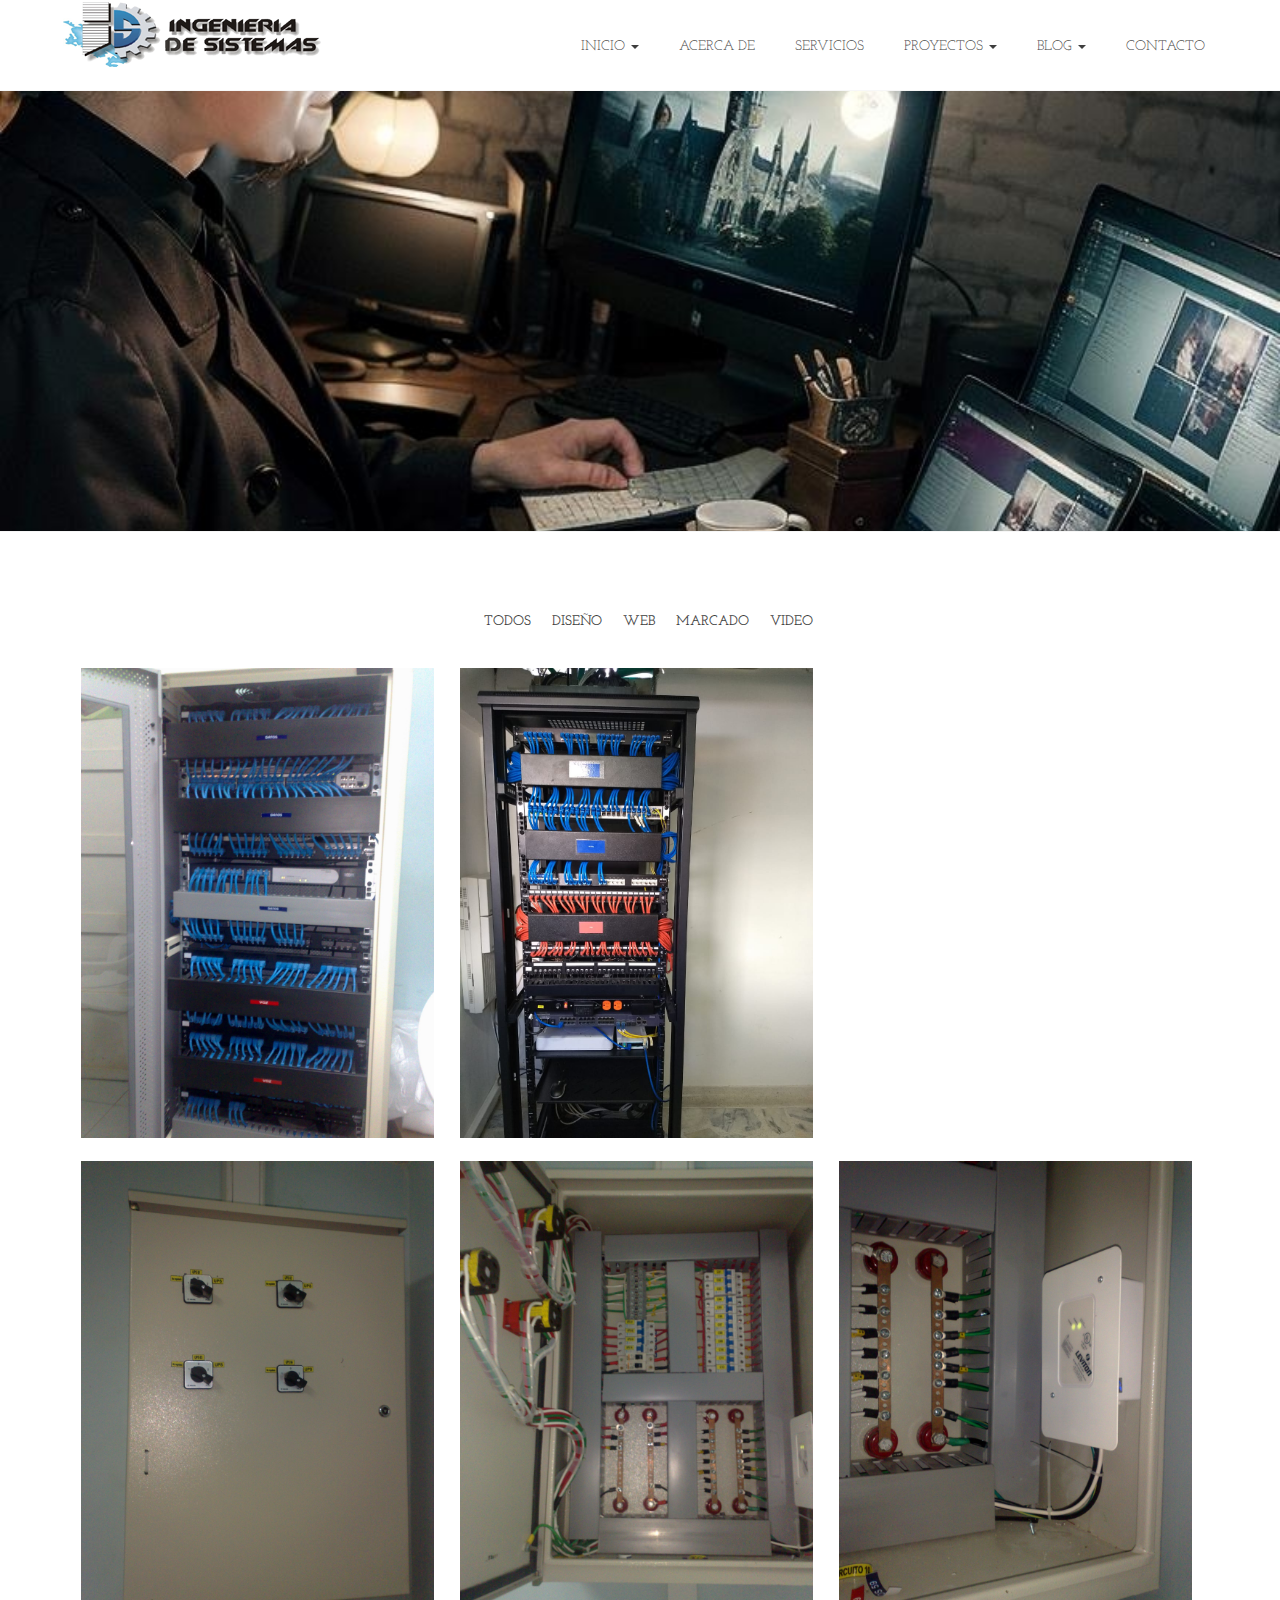
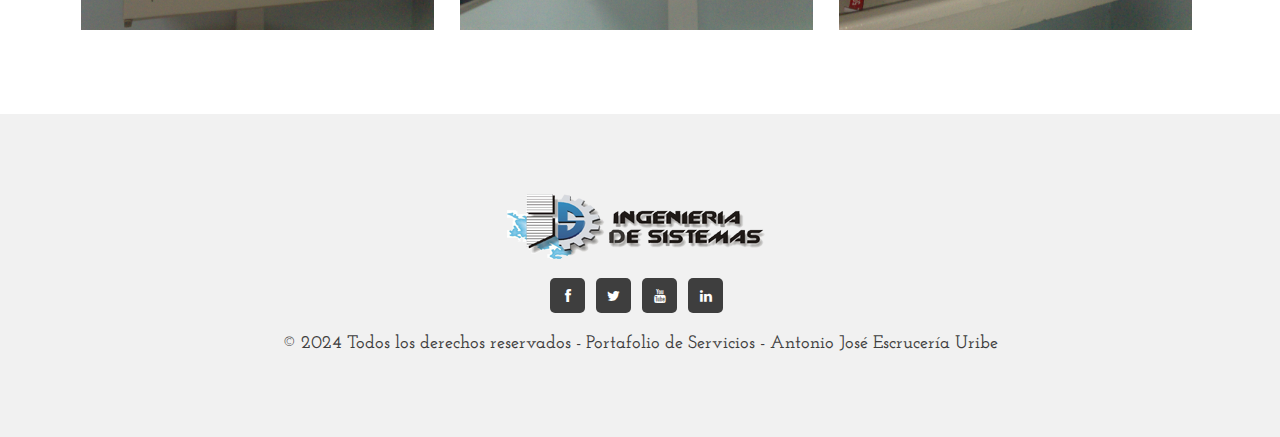
==== index.html @ 0a84a057 "Inicio del Proyecto" ====
<!DOCTYPE html> <!-- Declara el tipo de documento como HTML5. -->
<html class="no-js" lang="es"> <!-- El atributo "class" se usa para detectar si JavaScript está habilitado o no. El atributo "lang" indica que el idioma del contenido es inglés. -->
<head>
    <meta name="description" content="Clasico - Agency and Portfolio Template"> <!-- Proporciona una descripción del documento para motores de búsqueda. -->
    <meta name="keywords" content="Clasico, portfolio, wordpress, html, css, theme"> <!-- Palabras clave para SEO. -->
    <meta name="viewport" content="width=device-width, initial-scale=1"> <!-- Configura el viewport para diseño responsive. -->
    <meta name="LegendTheme" content="legendtheme"> <!-- Meta etiqueta personalizada. -->
    <meta http-equiv="Content-Type" content="text/html; charset=utf-8" /> <!-- Especifica la codificación de caracteres del documento. -->
    <title>Portafolio de Servicios</title> <!-- Título del documento que aparece en la pestaña del navegador. -->
    
    <!-- Archivos CSS -->
    <link rel="stylesheet" type="text/css" href="css/bootstrap.min.css" /> <!-- Enlace a los estilos de Bootstrap. -->
    <link rel="stylesheet" type="text/css" href="css/font-awesome.min.css" /> <!-- Enlace a los iconos de Font Awesome. -->
    <link rel="stylesheet" type="text/css" href="css/ionicons.css" /> <!-- Enlace a los iconos de Ionicons. -->
    <link rel="stylesheet" type="text/css" href="css/style.css" /> <!-- Enlace a los estilos personalizados. -->
</head>

<body>
    <!-- Encabezado -->
    <header id="header">
        <!-- Inicio de la navegación -->
        <nav class="navbar navbar-default">
            <div class="container">
                <div class="row">
                    <!-- Marca y botón de navegación para móviles -->
                    <div class="navbar-header">
                        <button type="button" class="navbar-toggle" data-toggle="collapse" data-target="#bs-example-navbar-collapse-1">
                            <span class="sr-only">Navegacion de la Cabecera</span> <!-- Texto accesible solo para lectores de pantalla. -->
                            <span class="icon-bar"></span> <!-- Barra del icono de menú. -->
                            <span class="icon-bar"></span> <!-- Barra del icono de menú. -->
                            <span class="icon-bar"></span> <!-- Barra del icono de menú. -->
                        </button>
                        <a href="index.html"><img src="images/logos/ingsistemas.png" alt="logo" /></a> <!-- Imagen del proyecto. -->
                        <!-- <a class="navbar-brand" href="index.html">Logo</a>--> <!-- Enlace a la página principal. -->
                    </div>
                    
                    <!-- Recopilación de enlaces de navegación, formularios y otro contenido para toggling -->
                    <div class="collapse navbar-collapse" id="bs-example-navbar-collapse-1">
                        <ul class="nav navbar-nav navbar-right">
                            <li class="dropdown">
                                <a href="index.html" class="dropdown-toggle" data-toggle="dropdown">Inicio <b class="caret"></b></a> <!-- Enlace desplegable a la página principal. -->
                                <ul class="dropdown-menu">
                                    <li><a href="index.html">Pagina Principal</a></li> <!-- Opción de menú: Grid Three. -->
                                    <li><a href="home-grid-two.html">Portafolio</a></li> <!-- Opción de menú: Grid Two. -->
                                    <li><a href="home-agency.html">Agencia</a></li> <!-- Opción de menú: Agency. -->
                                </ul>
                            </li>
                            <li><a href="about.html">Acerca de</a></li> <!-- Enlace a la página "About". -->
                            <li><a href="services.html">Servicios</a></li> <!-- Enlace a la página "Services". -->
                            <li class="dropdown">
                                <a href="#" class="dropdown-toggle" data-toggle="dropdown">Proyectos <b class="caret"></b></a> <!-- Enlace desplegable a "Projects". -->
                                <ul class="dropdown-menu">
                                    <li><a href="project-grid-two.html">Project Grid Two</a></li> <!-- Opción de menú: Project Grid Two. -->
                                    <li><a href="project-grid-three.html">Project Grid Three</a></li> <!-- Opción de menú: Project Grid Three. -->
                                    <li><a href="project-single.html">Single project Page</a></li> <!-- Opción de menú: Single project Page. -->
                                </ul>
                            </li>
                            <li class="dropdown">
                                <a href="#" class="dropdown-toggle" data-toggle="dropdown">Blog <b class="caret"></b></a> <!-- Enlace desplegable a "Blog". -->
                                <ul class="dropdown-menu">
                                    <li><a href="blog-with-sidebar.html">Blog Page</a></li> <!-- Opción de menú: Blog Page. -->
                                    <li><a href="blog-post.html">Single Blog Page</a></li> <!-- Opción de menú: Single Blog Page. -->
                                </ul>
                            </li>
                            <li><a href="contact.html">Contacto</a></li> <!-- Enlace a la página "Contact". -->
                        </ul>
                    </div> <!-- /.navbar-collapse -->
                </div>
            </div> <!-- /.container-fluid -->
        </nav> <!-- fin de la navegación -->
    </header> <!-- fin del encabezado -->
    
    <!-- Área de la pancarta -->
    <div class="banner-area">
        <div class="container">
            <div class="row">
                <div class="home-top col-sm-12">
                    <!-- <h3>""Portfolio de Servicios""</h3>--> <!-- Título principal en la pancarta. -->
                    <!-- <p>El poder lo tienes tu</p>--> <!-- Subtítulo en la pancarta. -->
                    <!-- <a href="contact.html">Contactame</a>--> <!-- Enlace de llamada a la acción. -->
                </div> <!-- fin home-top -->
            </div> <!-- fin row -->
        </div> <!-- fin container -->
    </div>
    
    <!-- Sección del portafolio -->
    <section id="portfolio" class="portfolio-area">
        <div class="container inner-portfolio">
            <div class="portfolio-filter">
                <a class="filter" data-filter=".design, .web, .brending, .video">Todos</a> <!-- Filtro para todos los elementos. -->
                <a class="filter" data-filter=".design">Diseño</a> <!-- Filtro para elementos de diseño. -->
                <a class="filter" data-filter=".web">web</a> <!-- Filtro para elementos web. -->
                <a class="filter" data-filter=".brending">Marcado</a> <!-- Filtro para elementos de branding. -->
                <a class="filter" data-filter=".video">video</a> <!-- Filtro para elementos de video. -->
            </div>
            
            <div class="portfolio">
                <!-- Elemento del portafolio -->
                <div class="mix design brending" data-my-order="1">
                    <a href="project-single.html">
                        <img src="images/portfolio/1-2.jpg" alt="" /> <!-- Imagen del proyecto. -->
                        <div class="inner-item">
                            <div class="text">
                                <h6>Rack de Voz y Datos</h6> <!-- Título del proyecto. -->
                                <p>Diseño e Implementación y Montaje</p> <!-- Categoría del proyecto. -->
                            </div> <!-- fin text -->
                        </div> <!-- fin inner-item -->
                    </a>
                </div>
                <!-- Más elementos del portafolio -->
                <div class="mix web design" data-my-order="2">
                    <a href="project-single.html">
                        <img src="images/portfolio/2-2.jpg" alt="" /> <!-- Imagen del proyecto. -->
                        <div class="inner-item">
                            <div class="text">
                                <h6>Rack de Voz y Datos</h6> <!-- Título del proyecto. -->
                                <p>Diseño e Implementación y Montaje</p> <!-- Categoría del proyecto. -->
                            </div> <!-- fin text -->
                        </div> <!-- fin inner-item -->
                    </a>
                </div>
                <div class="mix video" data-my-order="3">
                    <a href="project-single.html">
                        <img src="images/portfolio/2-1.jpg" alt="" /> <!-- Imagen del proyecto. -->
                        <div class="inner-item">
                            <div class="text">
                                <h6>Rack de Voz y Datos</h6> <!-- Título del proyecto. -->
                                <p>Diseño e Implementación y Montaje</p> <!-- Categoría del proyecto. -->
                            </div> <!-- fin text -->
                        </div> <!-- fin inner-item -->
                    </a>
                </div>
                <div class="mix brending" data-my-order="4">
                    <a href="project-single.html">
                        <img src="images/portfolio/3-2.jpg" alt="" /> <!-- Imagen del proyecto. -->
                        <div class="inner-item">
                            <div class="text">
                                <h6>Tablero para el control de las UPS</h6> <!-- Título del proyecto. -->
                                <p>Diseño e Implementación y Montaje</p> <!-- Categoría del proyecto. -->
                            </div> <!-- fin text -->
                        </div> <!-- fin inner-item -->
                    </a>
                </div>
                <div class="mix brending" data-my-order="4">
                    <a href="project-single.html">
                        <img src="images/portfolio/4-2.jpg" alt="" /> <!-- Imagen del proyecto. -->
                        <div class="inner-item">
                            <div class="text">
                                <h6>Tablero Electrico Regulado</h6> <!-- Título del proyecto. -->
                                <p>Diseño e Implementación y Montaje</p> <!-- Categoría del proyecto. -->
                            </div> <!-- fin text -->
                        </div> <!-- fin inner-item -->
                    </a>
                </div>
                <div class="mix brending" data-my-order="4">
                    <a href="project-single.html">
                        <img src="images/portfolio/4-3.jpg" alt="" /> <!-- Imagen del proyecto. -->
                        <div class="inner-item">
                            <div class="text">
                                <h6>Tablero Electrico Regulado</h6> <!-- Título del proyecto. -->
                                <p>Diseño e Implementación y Montaje</p> <!-- Categoría del proyecto. -->
                            </div> <!-- fin text -->
                        </div> <!-- fin inner-item -->
                    </a>
                </div>
            </div> <!-- fin portfolio -->
        </div> <!-- fin container -->
    </section> <!-- fin de la sección del portafolio -->
    
    <!-- Área superior del pie de página -->
    <footer class="footer-top-area">
        <div class="container">
            <div class="">
                <div class="footertop">
                    <div class="footer-copy-right col-sm-12">
                        <a href="index.html"><img src="images/logos/ingsistemas.png" alt="logo" /></a> <!-- Imagen del proyecto. -->
                        <div class="footer-top-social-info">
                            <a href="" class="facebook"><i class="fa fa-facebook"></i></a> <!-- Enlace a Facebook. -->
                            <a href="" class="twitter"><i class="fa fa-twitter"></i></a> <!-- Enlace a Twitter. -->
                            <a href="" class="youtube"><i class="fa fa-youtube"></i></a> <!-- Enlace a YouTube. -->
                            <a href="" class="linkedin"><i class="fa fa-linkedin"></i></a> <!-- Enlace a LinkedIn. -->
                        </div>
                    </div> <!-- fin footer-top -->
                    <div class="copy-right-area">
                        <div class="footer-copy-right col-sm-12">
                            <p>© 2024 Todos los derechos reservados - Portafolio de Servicios - Antonio José Escrucería Uribe</p> <!-- Información de copyright. -->
                        </div> <!-- fin footer-widget -->
                    </div>
                </div> <!-- fin widgets -->
            </div> <!-- fin row -->
        </div> <!-- fin container -->
    </footer> <!-- fin del pie de página -->
    
    <!-- Archivos JavaScript -->
    <script src="js/jquery-2.2.4.min.js"></script> <!-- Enlace a jQuery. -->
    <script src="js/bootstrap.min.js"></script> <!-- Enlace a los scripts de Bootstrap. -->
    <script src="js/jquery.easing.min.js"></script> <!-- Enlace a jQuery Easing para animaciones suaves. -->
    <script src="js/jquery.mixitup.min.js"></script> <!-- Enlace a MixItUp para filtrado y clasificación. -->
    <script src="js/tilt.js"></script> <!-- Enlace a Tilt.js para efectos de inclinación. -->
    <script src="js/mail.js"></script> <!-- Enlace a scripts de correo personalizado. -->
    <script src="js/scrollup.js"></script> <!-- Enlace a script para el botón de desplazamiento hacia arriba. -->
    <script src="js/script.js"></script> <!-- Enlace a scripts personalizados. -->
</body>
</html>
---- css/style.css ----
/*=======================
Name: Clasico - Minimal Portfolio Template
Author: LegendTheme
Author Url: team90degree.com
Version: 1.0
 ========================*/

/*=====  [Table of contents] ===== 
1. Google Fonts Import
2. Default style 
3. Banner area
4. Portfolio area
5. Agency services area
6. About area
7. Services area 
8. Projects area
9. Blog area
10. Contact area
11. Responsive style
*/

/* ===== 1. Google Fonts Import  ====*/
@import url(http://fonts.googleapis.com/css?family=Josefin+Slab:100,300,400,600,700,100italic,300italic,400italic,600italic,700italic);
/* ===== 2. Default style   ====*/
body { font-family: 'Josefin Slab', serif; color: #3e3e3e; }
h1, h2, h3, h4, h6 { font-weight: 600; }
h1 { font-size: 3.45em; }
h2 { font-size: 3em; }
h3 { font-size: 2.45em; letter-spacing: 8px; }
h4 { font-size: 2em; }
h5 { font-size: 1.8em; }
h6 { font-size: 1.5em; }
p { font-size: 1.3em; }
ul { list-style: none; margin: 0; padding: 0; }
a { color: #3e3e3e; -webkit-transition: all 0.3s ease-out; -moz-transition: all 0.3s ease-out; -ms-transition: all 0.3s ease-out; -o-transition: all 0.3s ease-out; transition: all 0.3s ease-out; }
a:hover {
  color: #c0bdbf;
  text-decoration: none;
}
img { border: 0; width: 100%; }
form input, textarea { outline: none; }


/*NAVBAR STYLE*/
.navbar-default { margin: 0; height:90px; background:#fff; border: 0; border-radius: 0px; z-index: 9999; }
/* title */
.navbar-default .navbar-brand {
  color: #3e3e3e;
  font-size: 1.7em;
  font-weight: bold;
  height: 90px;
  line-height: 95px;
  padding: 0 20px;
  text-transform: uppercase;
}
.navbar-default .navbar-brand:hover,
.navbar-default .navbar-brand:focus { color: #3e3e3e; }
/* link */
.navbar-default .navbar-nav > li > a {
  height: 90px;
  line-height: 93px;
  padding: 0 20px;
  text-transform: uppercase;
}
.navbar-default .navbar-nav > li > a:hover,
.navbar-default .navbar-nav > li > a:focus {
	-webkit-transition: all 0.4s ease-out;
	-moz-transition: all 0.4s ease-out;
	-ms-transition: all 0.4s ease-out;
	-o-transition: all 0.4s ease-out;
	transition: all 0.4s ease-out;
}
nav ul.navbar-nav  li:hover > a {
  color: #3e3e3e;
}
.navbar-default .navbar-nav > li.active a {
  background: transparent none repeat scroll 0 0;
  box-shadow: 0 0 0 #000;
  color: #c0bdbf;
}
.navbar-default .navbar-nav > .active > a:focus {
  background-color: transparent;
  color: #555;
  outline: 0 none;
}
.navbar-default .navbar-nav > li.active a:hover { background: transparent; color: #e10000; }
.navbar-default .navbar-nav > .open > a, 
.navbar-default .navbar-nav > .open > a:hover, 
.navbar-default .navbar-nav > .open > a:focus { color: #e10000; background-color: transparent; }
/* caret */
.navbar-default .navbar-nav > .dropdown > a:hover .caret, .navbar-default .navbar-nav > .dropdown > a:focus .caret {
  border-bottom-color: #3e3e3e;
  border-top-color: #3e3e3e;
  transition: all 0.3s ease-out 0s;
}
.navbar-default .navbar-nav > .dropdown > a:hover .caret,
.navbar-default .navbar-nav > .dropdown > a:focus .caret {
    border-top-color: #3e3e3e;
    border-bottom-color: #3e3e3e;
	-webkit-transition: all 0.3s ease-out;
	-moz-transition: all 0.3s ease-out;
	-ms-transition: all 0.3s ease-out;
	-o-transition: all 0.3s ease-out;
	transition: all 0.3s ease-out;
}

.navbar-default .navbar-nav > .dropdown > a:hover .caret, .navbar-default .navbar-nav > .dropdown > a:focus .caret {
  border-bottom-color: #c0bdbf;
  border-top-color: #c0bdbf;
  transition: all 0.3s ease-out 0s;
}

.navbar-default .navbar-nav > .open > a .caret, 
.navbar-default .navbar-nav > .open > a:hover .caret, 
.navbar-default .navbar-nav > .open > a:focus .caret { border-top-color: #e10000; border-bottom-color: #e10000; }
.navbar-toggle { margin-top: 28px; }
/*Dropdown Menu*/
.dropdown-menu {
  background: #fff none repeat scroll 0 0;
  border: 1px solid #f5f5f5;
  border-radius: 0;
  box-shadow: 0 0 0 #000;
  padding: 0;
  top: 115px;
  display: inherit;
  transition: all 0.6s ease 0s;
}
.nav .dropdown:hover .dropdown-menu {
  opacity: 1;
  top: 90px;
  visibility: visible;
}
.dropdown-menu li a {
  background: #3b3b3b none repeat scroll 0 0;
  border-bottom: 1px solid #4c4c4c;
  color: #c0bdbf;
  font-size: 13px;
  font-weight: 600;
  padding: 14px 20px;
  text-transform: uppercase;
}
.dropdown-menu > .active > a, .dropdown-menu > .active > a:hover, .dropdown-menu > .active > a:focus,.dropdown-menu > li > a:hover, .dropdown-menu > li > a:focus {
  background-color: #3b3b3b;
  color: #c0bdbf;
  outline: 0 none;
  text-decoration: none;
}
.dropdown-menu {
  border: 0 none;
  min-width: 225px;
}
.dropdown-menu li > a:hover,
.dropdown-menu li > a:focus,
.dropdown-submenu:hover > a {
}
nav ul.navbar-nav li:hover > a {
  color: #c0bdbf !important;
}
.dropdown-menu .active > a {
}
.dropdown-menu {
  opacity: 0;
  visibility: hidden;
}
nav.navbar-default ul.nav li:hover > a b.caret {
  border-bottom-color: #c0bdbf;
  border-top-color: #c0bdbf;
  color: #c0bdbf;
}
.navbar-default .navbar-nav > li > a {
  color: #3e3e3e;
}
@media (max-width: 767px) {
	.navbar-collapse {
		margin: 0px;
		margin-left: 10px;
		padding: 0px 30px;
		background: #fff;
		border: none;
		border-top: 1px solid #303440;
		border-bottom: 1px solid #303440;
	}
	.navbar-default .navbar-nav > li > a { color: #303440; height: 40px; line-height: 40px; }
	.navbar-default .navbar-nav > li > a:hover { color: #ff0066; }
}
.navbar > .container .navbar-brand, .navbar > .container-fluid .navbar-brand {
  margin-left: -6px;
}

/* ===== 3. Banner area ====*/
.banner-area {
  background: rgba(0, 0, 0, 0) url("../images/home.jpg") repeat scroll center center / cover ;
  border-bottom: 1px solid #f6f6f6;
}
.banner-area.banner-two {
  background: rgba(0, 0, 0, 0) url("../images/bg-2.jpg") repeat scroll center center / cover ;
}
.banner-area .home-top {
  margin: 50px 0;
  padding: 153px 50px 187px;
  text-align: center;
}
header {
  border-bottom: 1px solid #f7f7f7;
}
#agency .home-top { text-align: center; }
.home-top h3 {
  font-size: 39px;
  font-weight: bold;
  margin-bottom: 20px;
  text-transform: uppercase;
}
.home-top p {
  font-size: 37px;
  margin-bottom: 40px;
}
.home-top a {
  border: 1px solid #bebebe;
  font-weight: 600;
  padding: 13px 34px;
  text-transform: uppercase;
  transition: all 0.6s ease-out 0s;
  -webkit-transition: all 0.6s ease-out;
  -moz-transition: all 0.6s ease-out;
  -ms-transition: all 0.6s ease-out;
  -o-transition: all 0.6s ease-out;
}
.home-top a:hover { 
  border: 1px solid #3e3e3e; color: #fff;
  background: #3e3e3e;
 }

 /* ===== 4. Portfolio area ====*/
section.portfolio-area {
  padding-bottom: 47px;
  padding-top: 80px;
}
.portfolio-filter {
  text-align: center;
}
#portfolio .inner-portfolio a.filter::after {
  background: #3e3e3e none repeat scroll 0 0;
  border-radius: 50%;
  content: "";
  height: 7px;
  left: 50%;
  margin-left: -3px;
  opacity: 0;
  position: absolute;
  top: 6px;
  transition: all 0.5s ease 0s;
  width: 7px;
}
#portfolio .inner-portfolio a.filter:hover::after, #portfolio .inner-portfolio a.filter.active::after {
  opacity: 1;
  top: -10px;
  background:#c0bdbf;
}
 #portfolio .inner-portfolio a.filter.active {
  color:#c0bdbf;
}

#agency #portfolio h5 { margin-bottom: 50px; text-align: center; text-transform: uppercase; letter-spacing: 8px; }
#portfolio .inner-portfolio { text-align: left; }
#portfolio .inner-portfolio a.filter {
  cursor: pointer;
  font-weight: 600;
  margin-left: 1.5%;
  position: relative;
  text-transform: uppercase;
}
#portfolio .inner-portfolio .portfolio { margin: 25px 0; }
/*GRID THREE*/
#portfolio .inner-portfolio .portfolio .mix { display: none ; width: 30.9%; margin: 1%; position: relative; }
/*GRID TWO*/
#grid-two #portfolio .inner-portfolio .portfolio .mix { display: none ; width: 47%; margin: 1%; position: relative; }
#portfolio .inner-portfolio .portfolio .inner-item {
  background: rgba(25, 25, 25, 0.85) none repeat scroll 0 0;
  color: #fff;
  cursor: pointer;
  height: 100%;
  left: 0;
  opacity: 0;
  position: absolute;
  text-align: center;
  top: 0;
  transform: inherit;
  transition: all 0.6s ease 0s;
  width: 100%;
  z-index: 9999;
}
.inner-portfolio .portfolio a {
  display: block;
}
#portfolio  .inner-portfolio .portfolio a:hover  .inner-item {
  transform: scale(1);
  opacity:1;
}
.copy-right-area {
  text-align: center;
}
#portfolio .inner-portfolio .portfolio .mix .inner-item .text {
  height: 80px;
  left: 0;
  padding-left: 23px;
  position: absolute;
  text-align: left;
  top: 55px;
  width: 100%;
}
#portfolio .inner-portfolio .portfolio .mix .inner-item .text h6 {
  color: #fff;
  font-size: 1.3em;
  font-weight: bold;
  margin-bottom: 5px;
  text-transform: uppercase;
}
.inner-portfolio .inner-item .text > p {
  color: #fff;
}

 /* ===== 5. agency services area ====*/
#what-we-do {
  margin-top: 74px;
}
#agency #what-we-do .what-we-do h5 { margin-bottom: 40px; text-transform: uppercase; text-align: center; letter-spacing: 8px; }
.service-single {
  background: #fbfbfb none repeat scroll 0 0;
  margin-bottom: 30px;
  padding: 34px 20px;
  text-align: center;
  transition: all 0.6s ease 0s;
}
#agency #what-we-do {
  margin-bottom: -26px;
  margin-top: 74px;
}
.service-single:hover {
  box-shadow: 0 8px 24px rgba(0, 0, 0, 0.15);
  transform: translateY(-5px);
}
.what-we-do .service h6 {
  display: inline-block;
  margin-bottom: 10px;
  padding-bottom: 5px;
}
#agency #portfolio .inner-portfolio { margin-top: 50px; }
.service-single .icon {
  font-size: 40px;
  transition: all 0.4s ease 0s;
}
.pmb-30{ margin-bottom:30px}
.pmb-20{ margin-bottom:20px}
.portfolio__area {
  padding-bottom: 46px;
  padding-top: 22px;
}
 /* ===== 6. About area ====*/
#about .about h5 { margin-bottom: 20px; }
#our-team {
  padding: 53px 0 83px;
}
#our-team .our-team h5 { margin-bottom: 30px; }
#our-team .our-team h6 { padding: 0; margin: 0; margin-bottom: 3px; display: inline-block; }
#our-team .our-team ul { margin-top: 10px; }
#our-team .our-team ul li { display: inline-block; }
#our-team .our-team ul li i {
  background: #3e3e3e none repeat scroll 0 0;
  border: 1px solid #3e3e3e;
  color: #fff;
  font-size: 20px;
  height: 35px;
  line-height: 35px;
  text-align: center;
  transition: all 0.3s ease-out 0s;
  width: 35px;
}
#our-team .our-team ul li i:hover { 
  color: #3e3e3e; 
  background:#c0bdbf;
  border: 1px solid #c0bdbf;
  
 }
 /* ===== 7. services area ====*/
#services {
  margin: 83px 0 53px;
}
#services .services {  }
#services .services .service { padding: 50px 30px 50px 30px; }
#services .services .service h6 { margin: 30px 0 10px 0; text-transform: uppercase; letter-spacing: 3px; }

#clients { margin: 30px 50px; }
#clients .clients { padding: 0px 60px 0 60px; }
#clients .clients h5 { margin-bottom: 30px; }
#clients .clients ul li { display: inline-block; text-align: center; margin: 1% 1% 1% 0; border: 1px solid #bebebe; width: 23%; padding: 1px; }
#clients .clients ul li img { opacity: 0.7; -webkit-transition: all 0.5s ease-out; -moz-transition: all 0.5s ease-out; -ms-transition: all 0.5s ease-out; -o-transition: all 0.5s ease-out; transition: all 0.5s ease-out; }
#clients .clients ul li img:hover { opacity: 1; }
.our-team .inner {
  background: #f8f8f8 none repeat scroll 0 0;
  padding: 21px 0;
  text-align: center;
}
.service-single:hover .icon {
  transform: scale(1.3);
}
/* ===== 8. projects area ====*/
.projects #portfolio {
  margin: 78px 0 0;
  padding-bottom: 49px;
  padding-top: 0;
  text-align: center;
}
.projects #portfolio .portfolio { text-align: center; }
#project-single {
  margin: 84px 0;
}
#project-single .project-single { }
#project-single .project-single .arrows { font-size: 1.3em; margin-bottom: 30px; }
#project-single .project-single .arrows i.fa { width: 30px; }
#project-single .project-single .description { padding-left: 40px; }
#project-single .project-single .description h4 { margin-bottom: 25px; letter-spacing: 2px; }
#project-single .project-single .description p { margin-bottom: 25px; } 
#project-single .project-single .description div { margin-bottom: 10px; font-size: 1.1em; letter-spacing: 2px; }
#project-single .project-single .description div .our-color { color: #3e3e3e; font-weight: 700; }
#project-single .project-single .description .tags { margin: 20px 0 40px 0; }
#project-single .project-single .description .tags ul li { padding: 5px; display: inline-block; }
#project-single .project-single .description .tags ul li i.fa { width: 20px; }
 /* ===== 9. Blog area ====*/
.container.blog {
}
#blog { margin-bottom: 70px; }
#blog .blog .content article {
  margin-bottom: 52px;
  overflow: hidden;
}
#blog .blog .content .blog-text ul {
  margin: 23px 2px 20px;
  text-align: left;
}
#blog .blog .content .blog-text ul li { display: inline-block; margin-right: 10px; }
#blog .blog .content .blog-text ul li i.fa { width: 20px; text-align: left; }
#blog .blog .content .blog-text h4 {
  margin: 0 0 15px;
  padding: 0;
}
#blog .blog .content .blog-text a { margin: 30px 0; }
a.button { 
	  border: 1px solid #bebebe;
	  font-weight: 600;
	  padding: 11px 34px;
	  text-transform: uppercase;
	-webkit-transition: all 0.6s ease-out;
	-moz-transition: all 0.6s ease-out;
	-ms-transition: all 0.6s ease-out;
	-o-transition: all 0.6s ease-out;
	transition: all 0.6s ease-out;
}
a.button:hover { background: #3e3e3e none repeat scroll 0 0;
border: 1px solid #3e3e3e;
color: #fff; }

/*pagination*/
div.pagination { margin: 0 auto; width: 100%; margin: 0; padding: 0; }
ul.pagination { margin: 0; padding: 0; }
ul.pagination li a { border: 1px solid #bebebe; border-radius: 4px; margin: 0px 3px; color: #5c606d; font-weight: 500; font-size: 1em; -webkit-transition: 0.5s; transition: 0.5s; }
ul.pagination li a:hover { border-color: #c0bdbf; background: transparent; color: #c0bdbf; }
ul.pagination li.active a {
  background: transparent none repeat scroll 0 0;
  border: 1px solid #c0bdbf;
  color: #3e3e3e;
}
ul.pagination li.active a:hover { background: transparent; border-color: #c0bdbf; color: #c0bdbf; }
.blog .content {
  padding-bottom: 7px;
}
#blog .blog .sidebar .widgets { padding-left: 30px; }
#blog .blog .sidebar .widgets .widget { margin-bottom: 50px; }
#blog .blog .sidebar .widgets .widget ul li { padding: 3px; font-size: 1.2em; }
#blog .blog .sidebar .widgets .widget.search { padding: 0; }
#blog .blog .sidebar .widgets .widget.search .input-group input.form-control { border-radius: 0px; border: 1px solid #bebebe; border-right: 1px solid #e2e2e2; box-shadow: 0px 0px 0px; }
#blog .blog .sidebar .widgets .widget.search .input-group .input-group-btn button {
  background: transparent none repeat scroll 0 0;
  border: 1px solid #bebebe;
  border-radius: 0;
  box-shadow: 0 0 0;
}
#blog .blog .sidebar .widgets .widget.tags ul li { display: inline-block; border: 1px solid #bebebe; margin: 5px 5px; padding: 7px 10px; }

#blog-no-sidebar { margin-bottom: 70px; }
#blog-no-sidebar .blog-no-sidebar { padding: 0 70px; }
#blog-no-sidebar .blog-no-sidebar .content article { overflow: hidden; margin-bottom: 70px; }
#blog-no-sidebar .blog-no-sidebar .content article .article-content { padding: 10px 30px; }
#blog-no-sidebar .blog-no-sidebar .content article .article-content ul { text-align: center; margin: 5px 0 20px 0; }
#blog-no-sidebar .blog-no-sidebar .content article .article-content ul li { display: inline-block; margin-right: 10px; }
#blog-no-sidebar .blog-no-sidebar .content article .article-content ul li i.fa { width: 20px; }
#blog-no-sidebar .blog-no-sidebar .content article .article-content h4 { margin: 40px 0 20px 0; }
#blog-no-sidebar .blog-no-sidebar .content article .article-content a.button { margin: 30px 0; }

#blog-post-no-sidebar {
  margin: 84px 0;
}
#blog-post-no-sidebar .blog-post-no-sidebar {  }
#blog-post-no-sidebar .blog-post-no-sidebar .content article .article-content ul {
  margin: 27px 0 0;
  text-align: left;
}
#blog-post-no-sidebar .blog-post-no-sidebar .content article .article-content ul li { display: inline-block; margin-right: 10px; }
#blog-post-no-sidebar .blog-post-no-sidebar .content article .article-content ul li i.fa { width: 20px; }
#blog-post-no-sidebar .blog-post-no-sidebar .content article .article-content h4 {
  margin: 19px 0 20px;
}
#blog-post-no-sidebar .blog-post-no-sidebar .content article .article-content blockquote { border-left: 0px solid #bebebe; color: #080808; font-weight: 600; font-style: italic; margin-left: 40px; }
#blog-post-no-sidebar .blog-post-no-sidebar .content .leave-comment { margin-top: 50px; }
#blog-post-no-sidebar .blog-post-no-sidebar .content .leave-comment input { border: 1px solid #bebebe; width: 32%; margin: 1% 1% 1% 0; height: 40px; padding: 5px 10px; }
#blog-post-no-sidebar .blog-post-no-sidebar .content .leave-comment textarea {
  border: 1px solid #bebebe;
  height: 150px;
  margin: 10px 0 19px;
  padding: 5px 10px;
  width: 99%;
}
#blog-post-no-sidebar .blog-post-no-sidebar .content .leave-comment button ,#contact .contact .contact-form button{
  background: transparent none repeat scroll 0 0;
  border: 1px solid #bebebe;
  font-weight: 600;
  padding: 11px 34px;
  text-transform: uppercase;
  transition: all 0.6s ease-out 0s;
}
#blog-post-no-sidebar .blog-post-no-sidebar .content .leave-comment button:hover ,#contact .contact .contact-form button:hover{ 
	background: #3e3e3e none repeat scroll 0 0;
	border: 1px solid #3e3e3e;
	color: #fff;
 }
#blog-post-no-sidebar .blog-post-no-sidebar .content article .article-content blockquote {
  background: #c0bdbf none repeat scroll 0 0;
  border-left: 3px solid #3e3e3e;
  color: #3e3e3e;
  font-style: italic;
  font-weight: 600;
  margin-bottom: 13px;
  margin-left: 40px;
}
.breadcrumb_area {
  background: #f8f8f8 none repeat scroll 0 0;
  margin-bottom: 73px;
  padding: 25px 0;
  text-align: center;
}
.breadcrumb_area h3 {
  font-size: 15px;
  letter-spacing: 3px;
  margin-top: 26px;
}
.container.blog {
  padding-top: 12px;
}
/* ===== 10. contact area ====*/
#contact {
  margin-bottom: 64px;
}
#contact .contact { }
#contact .contact h6 { margin-bottom: 30px; }
#contact .contact .contact-info { padding-right: 50px; }
#contact .contact .contact-info i.fa { width: 30px; font-size: 1.5em; color: #3e3e3e; }
#contact .contact .contact-info div { margin-bottom: 20px; }
#contact .contact .contact-form { padding-left: 50px; }
#contact .contact .contact-form input { width: 100%; margin-bottom: 20px; height: 45px; padding: 5px 15px; border: 1px solid #bebebe; }
#contact .contact .contact-form textarea { width: 100%; margin-bottom: 20px; height: 145px; padding: 5px 15px; border: 1px solid #bebebe; }
#contact .contact .contact-form button {
  background: #fff none repeat scroll 0 0;
  border: 1px solid #bebebe;
  padding: 14px 60px 10px;
}
.form-messege {
  margin-top: 20px;
}
.footer-top-social-info a {
  background-color: #3e3e3e;
  border-radius: 5px;
  color: #fff;
  display: inline-block;
  height: 35px;
  line-height: 40px;
  margin-right: 7px;
  text-align: center;
  transition: all 0.6s ease 0s;
  width: 35px;
}
.footer-top-social-info a:hover {
  background-color: #c0bdbf;
  color: #3e3e3e;
}
.footertop {
  display: block;
  overflow: hidden;
  text-align: center;
}
.footer-top-area {
  background: #f1f1f1 none repeat scroll 0 0;
  padding: 84px 0;
}
.footer-top-area {
  background: #f1f1f1 none repeat scroll 0 0;
  padding: 78px 0 70px;
}
#footer {
  background: #f8f8f8 none repeat scroll 0 0;
  border-top: 1px solid #f0f0f0;
  padding: 24px 0 10px;
  text-align: center;
}
#footer .widgets { padding: 60px 50px; }
#footer .widgets .footer-widget h5 { border-bottom: 1px solid #bebebe; display: inline-block; margin-bottom: 25px; padding-bottom: 5px; }
#footer .widgets .footer-widget ul li { font-size: 1.2em; padding: 5px 0; }
#footer .widgets .footer-widget ul.social li i.fa { width: 30px; }
#footer .copyright { border-top: 1px solid #bebebe; margin: 40px 50px 10px 50px; padding: 10px 0px; font-size: 1.2em; }
.footer-copy-right > p {
  font-weight: 600;
}
.footertop .footer-copy-right > a {
  display: inline-block;
  font-size: 23px;
  font-weight: bold;
  letter-spacing: 4px;
  margin-bottom: 15px;
  text-transform: uppercase;
}
.footer-top-social-info {
  margin-bottom: 18px;
}
a#scrollUp {
  background: #3e3e3e none repeat scroll 0 0;
  border: 2px solid #3e3e3e;
  border-radius: 50%;
  bottom: 80px;
  color: #fff;
  height: 40px;
  line-height: 40px;
  position: absolute;
  right: 50px;
  text-align: center;
  width: 40px;
}
a#scrollUp:hover {
  background: #444 none repeat scroll 0 0;
  border: 2px solid #444;
  color: #fff;
}
a:focus {
  outline: medium none;
  outline-offset: 0;
  text-decoration: none;
}
/* ===== 11. Responsive style  ====*/
/* Large desktop */
@media (min-width: 1200px) {
}
/* Portrait tablet to landscape and desktop */
@media (min-width: 768px) and (max-width: 979px) {
	#project-single .project-single { padding: 0 40px; }
	#footer .widgets { padding: 60px 40px; }
}
/* Landscape phone to portrait tablet */
@media (max-width: 767px) {
	#our-team .our-team ul { margin-bottom: 40px; }
	#services .services { padding: 60px 10px 0 10px; }
	#clients .clients { padding: 0px 10px 0 10px; }
	#clients .clients ul li { width: 48%; }
	#portfolio .inner-portfolio .portfolio .mix { width: 47%; }
	#portfolio .inner-portfolio {
	  padding: 0 10px;
	  position: relative;
	  z-index: 1;
	}
	#project-single .project-single { padding: 0 40px; }
	#blog .blog .sidebar .widgets { margin-top: 70px; margin-bottom: -70px; }
	#blog-no-sidebar .blog-no-sidebar { padding: 0 40px; }
	#blog-post-no-sidebar .blog-post-no-sidebar { padding: 0 40px; }
	#contact .contact { padding: 0 40px; }
	#contact .contact .contact-info { margin-bottom: 50px; padding: 0; }
	#contact .contact .contact-form { padding-left: 0px; }
	#footer .widgets { padding: 60px 40px; }
	#footer .widgets .footer-widget { margin-bottom: 30px; }
}
/* Landscape phones and down */
@media (max-width: 480px) {
	#clients .clients ul li { width: 100%; }
	#portfolio .inner-portfolio .portfolio .mix { width: 100%; }
	#grid-two #portfolio .inner-portfolio .portfolio .mix { width: 100%; }
	#project-single .project-single { padding: 0 10px; }
	#blog-no-sidebar .blog-no-sidebar { padding: 0 10px; }
	#blog-post-no-sidebar .blog-post-no-sidebar { padding: 0 10px; }
	#blog-post-no-sidebar .blog-post-no-sidebar .content .leave-comment input { width: 100%; }
	#footer .widgets { padding: 60px 10px; }
	#footer .copyright { margin: 40px 10px 10px 10px; }
}
/* Normal desktop :992px. */
@media (min-width: 992px) and (max-width: 1169px) {
}
/* Tablet desktop :768px. */
@media (min-width: 768px) and (max-width: 991px) {
#project-single .project-single .description {
  padding-left: 15px;
}
#project-single .project-single .description h4 {
  margin-top: 20px;
}
#blog .blog .sidebar .widgets {
  padding-left: 0;
}
}
/* small mobile :320px. */
@media (max-width: 767px) {
.container {width:300px}

.nav .dropdown:hover .dropdown-menu {
  opacity: 0;
  visibility: hidden;
  display:none;
}
.nav .dropdown.open .dropdown-menu {
  opacity: 1;
  visibility: visible;
  display:block;
}
.nav .dropdown.open .dropdown-menu li a {
  padding: 10px 33px;
}
.nav .dropdown.open .dropdown-menu li.active a {
  background: #3e3e3e none repeat scroll 0 0;
  color: #fff;
}
.navbar-default .navbar-nav .open .dropdown-menu > .active > a, .navbar-default .navbar-nav .open .dropdown-menu > .active > a:hover, .navbar-default .navbar-nav .open .dropdown-menu > .active > a:focus {
  background-color: #3e3e3e;
  color: #fff;
}
.navbar-default .navbar-nav .open .dropdown-menu > li > a {
  color: #fff;
}
.navbar-default .navbar-nav .open .dropdown-menu > li > a:hover, .navbar-default .navbar-nav .open .dropdown-menu > li > a:focus {
  background-color: #3e3e3e;
  color: #fff;
}
.navbar-default .navbar-nav > .open > a .caret, .navbar-default .navbar-nav > .open > a:hover .caret, .navbar-default .navbar-nav > .open > a:focus .caret {
  border-bottom-color: #c0bdbf;
  border-top-color: #c0bdbf;
}
.navbar-default .navbar-nav > .open > a, .navbar-default .navbar-nav > .open > a:hover, .navbar-default .navbar-nav > .open > a:focus {
  color: #c0bdbf;
}
.home-top h3 {
  font-size: 25px;
  font-weight: bold;
  line-height: 40px;
  margin-bottom: 20px;
  text-transform: uppercase;
}
.home-top p {
  font-size: 23px;
  line-height: 33px;
  margin-bottom: 51px;
}
.banner-area .home-top {
  margin: 50px 0;
  padding: 80px 50px;
  text-align: center;
}
#project-single .project-single .description {
  padding-left: 15px;
}
#project-single .project-single .description h4 {
  margin-top: 26px;
}
.banner-area .home-top {
  margin-top: 87px;
  padding: 0 22px 56px;
}
section.portfolio-area {
  padding-bottom: 58px;
}
#portfolio .inner-portfolio .portfolio .mix {
  width: 100%;
}
#grid-two #portfolio .inner-portfolio .portfolio .mix {
  width: 100%;
}
.team {
  margin-bottom: 15px;
}
#our-team {
  padding: 53px 0 68px;
}
#project-single .project-single .description {
  padding-left: 15px;
}
#project-single .project-single .description h4 {
  margin-top: 20px;
}
#blog .blog .sidebar .widgets {
  margin-bottom: -40px;
  margin-top: 69px;
  padding: 0;
}




}
/* Large Mobile :480px. */
@media only screen and (min-width: 480px) and (max-width: 767px) {
.container {width:450px}
}
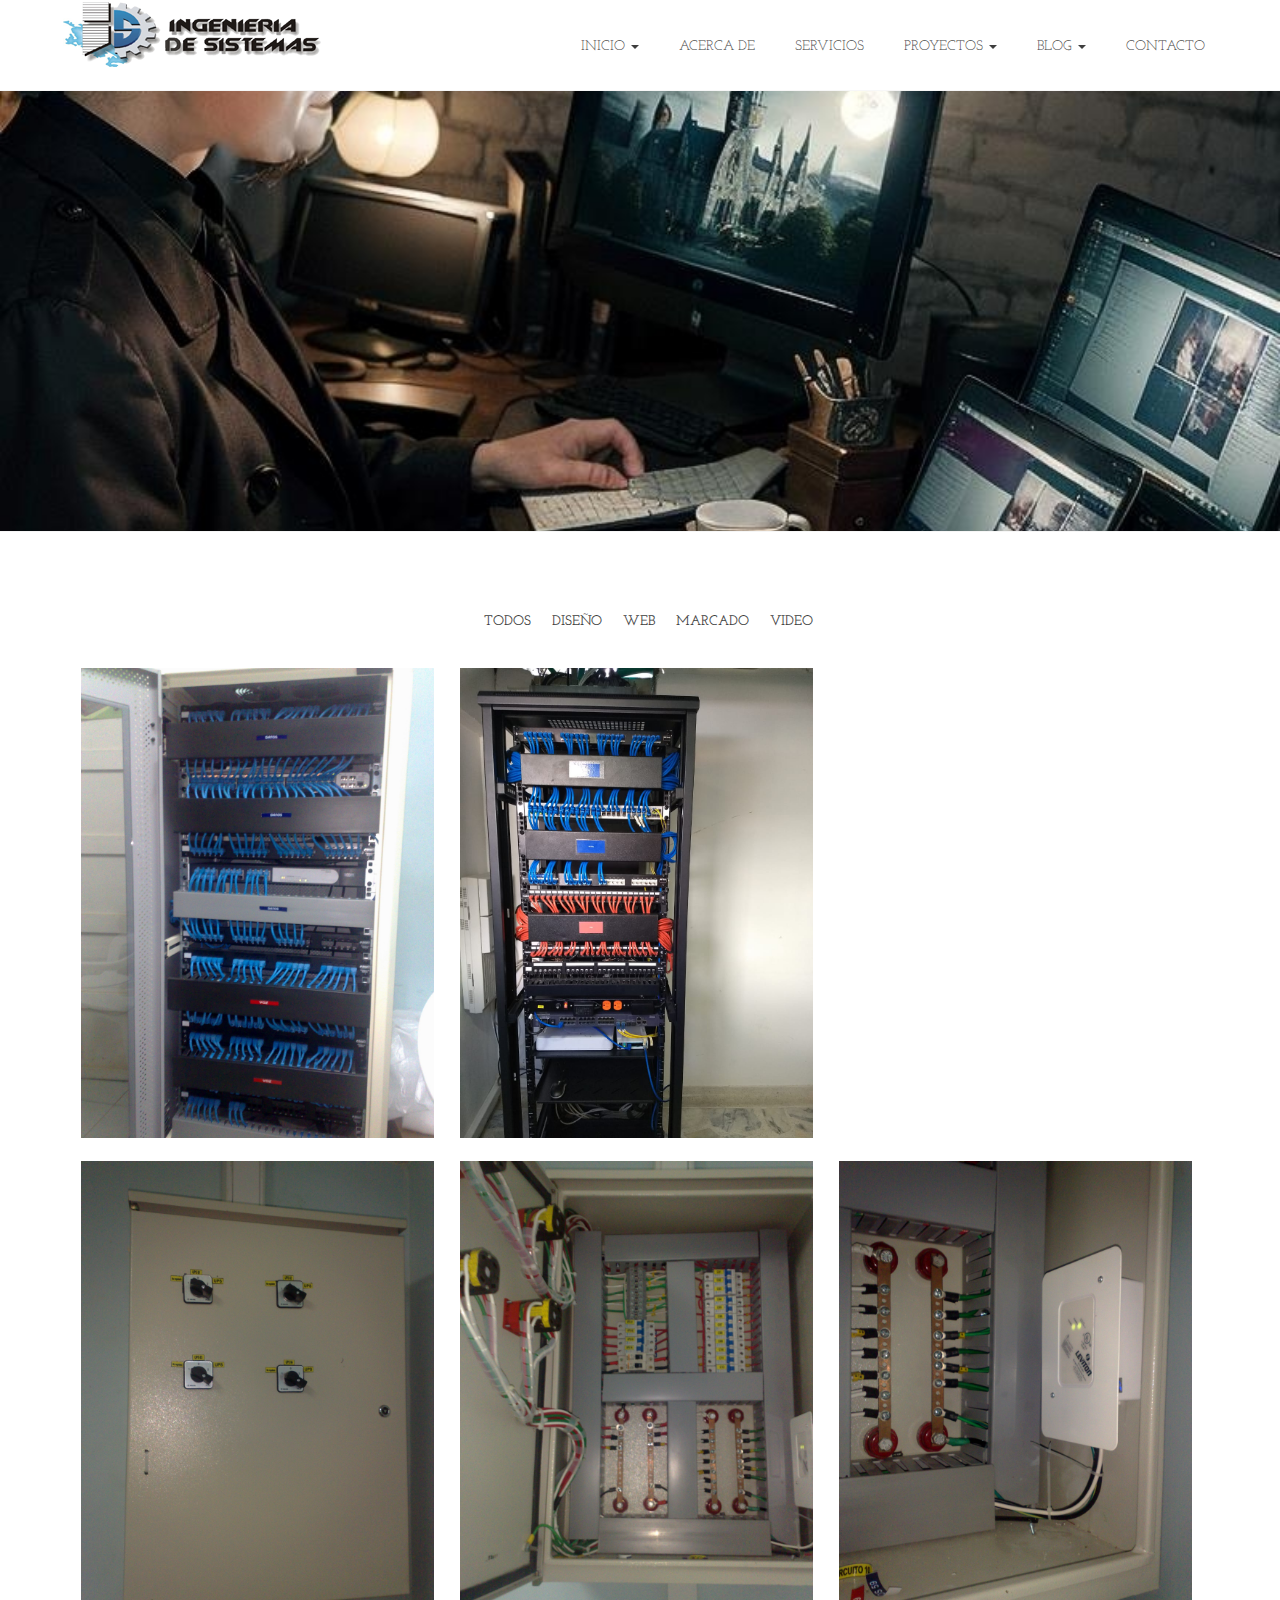
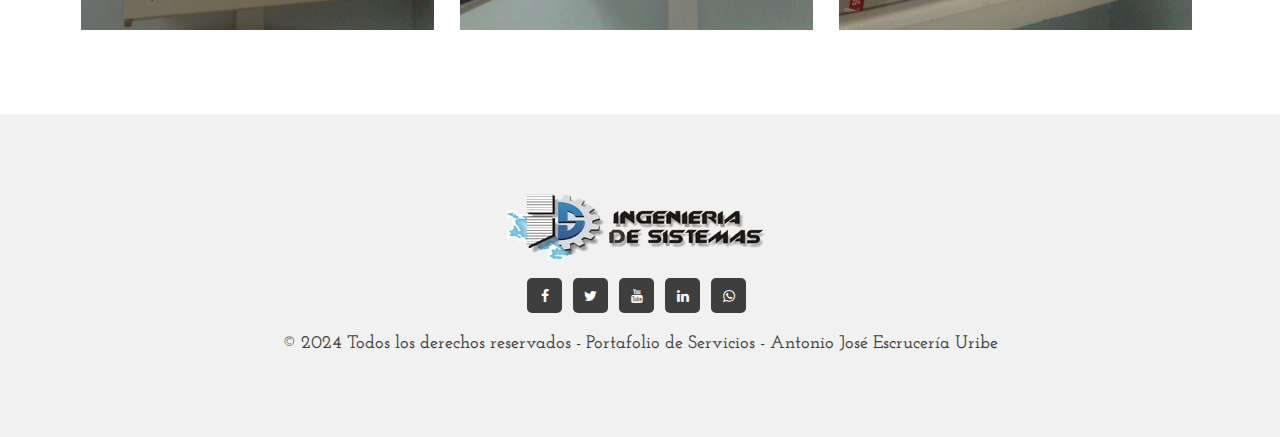
==== commit e15b28ab: "Actualizando menu de navegacion y pie de pagina, se agrego el boton de WhatsApp" ====
--- a/index.html
+++ b/index.html
@@ -11,6 +11,7 @@
     <!-- Archivos CSS -->
     <link rel="stylesheet" type="text/css" href="css/bootstrap.min.css" /> <!-- Enlace a los estilos de Bootstrap. -->
     <link rel="stylesheet" type="text/css" href="css/font-awesome.min.css" /> <!-- Enlace a los iconos de Font Awesome. -->
+    <link rel="stylesheet" href="https://cdnjs.cloudflare.com/ajax/libs/font-awesome/4.7.0/css/font-awesome.min.css"> <!-- Enlace a los iconos WhatsApp. -->
     <link rel="stylesheet" type="text/css" href="css/ionicons.css" /> <!-- Enlace a los iconos de Ionicons. -->
     <link rel="stylesheet" type="text/css" href="css/style.css" /> <!-- Enlace a los estilos personalizados. -->
 </head>
@@ -25,7 +26,7 @@
                     <!-- Marca y botón de navegación para móviles -->
                     <div class="navbar-header">
                         <button type="button" class="navbar-toggle" data-toggle="collapse" data-target="#bs-example-navbar-collapse-1">
-                            <span class="sr-only">Navegacion de la Cabecera</span> <!-- Texto accesible solo para lectores de pantalla. -->
+                            <span class="sr-only">Alternar navegación</span> <!-- Texto accesible solo para lectores de pantalla. -->
                             <span class="icon-bar"></span> <!-- Barra del icono de menú. -->
                             <span class="icon-bar"></span> <!-- Barra del icono de menú. -->
                             <span class="icon-bar"></span> <!-- Barra del icono de menú. -->
@@ -175,10 +176,12 @@
                     <div class="footer-copy-right col-sm-12">
                         <a href="index.html"><img src="images/logos/ingsistemas.png" alt="logo" /></a> <!-- Imagen del proyecto. -->
                         <div class="footer-top-social-info">
-                            <a href="" class="facebook"><i class="fa fa-facebook"></i></a> <!-- Enlace a Facebook. -->
-                            <a href="" class="twitter"><i class="fa fa-twitter"></i></a> <!-- Enlace a Twitter. -->
-                            <a href="" class="youtube"><i class="fa fa-youtube"></i></a> <!-- Enlace a YouTube. -->
-                            <a href="" class="linkedin"><i class="fa fa-linkedin"></i></a> <!-- Enlace a LinkedIn. -->
+                            <a href="https://www.facebook.com/tuPerfil" class="facebook" target="_blank"><i class="fa fa-facebook"></i></a> <!-- Enlace a Facebook. -->
+                            <a href="https://twitter.com/tuPerfil" class="twitter" target="_blank"><i class="fa fa-twitter"></i></a> <!-- Enlace a Twitter. -->
+                            <a href="https://www.youtube.com/tuPerfil" class="youtube" target="_blank"><i class="fa fa-youtube"></i></a> <!-- Enlace a YouTube. -->
+                            <a href="https://www.linkedin.com/in/tuPerfil" class="linkedin" target="_blank"><i class="fa fa-linkedin"></i></a> <!-- Enlace a LinkedIn. -->
+                            <a href="https://wa.me/573136830234" class="whatsapp" target="_blank"><i class="fa fa-whatsapp"></i></a> <!-- Enlace a WhatsApp. -->
+                        </div>
                         </div>
                     </div> <!-- fin footer-top -->
                     <div class="copy-right-area">
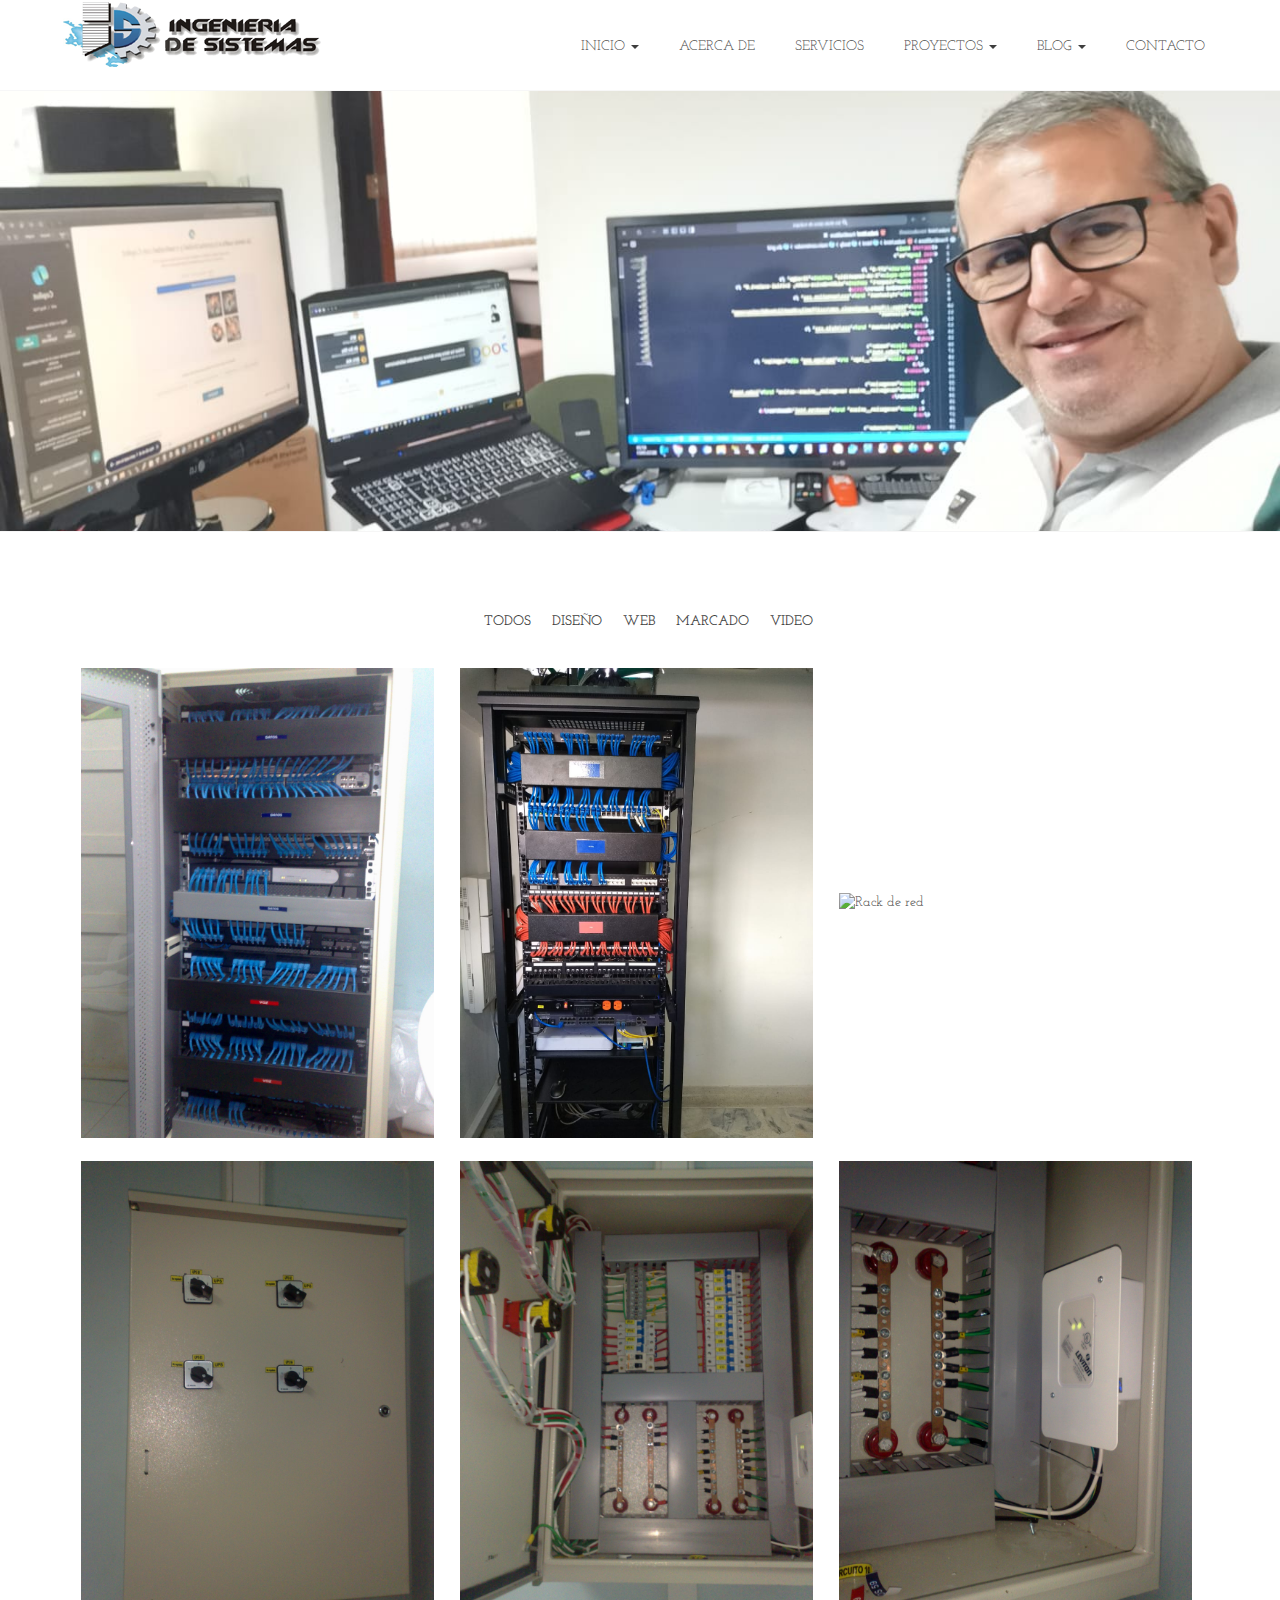
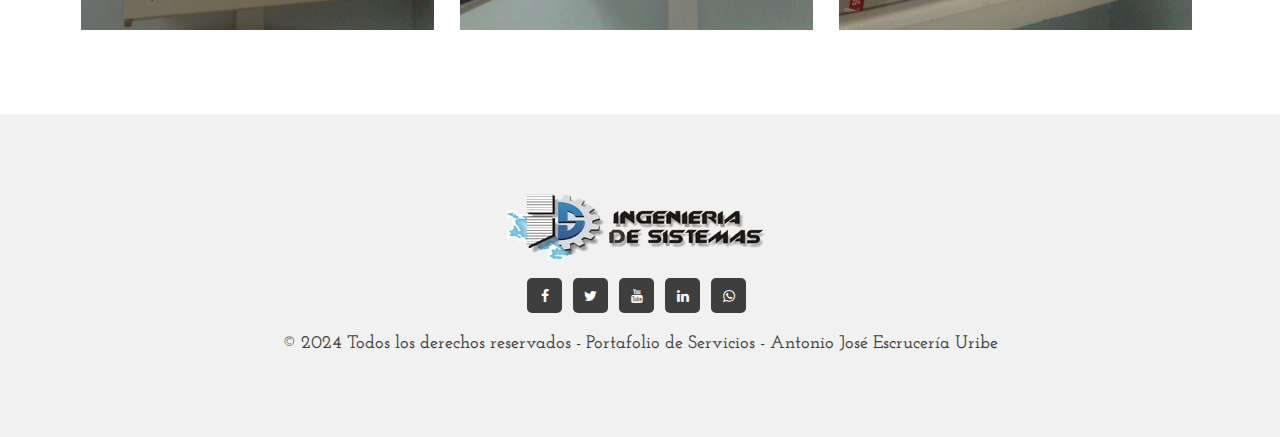
==== commit 79e4b1eb: "cambio de imagenes" ====
--- a/index.html
+++ b/index.html
@@ -99,7 +99,7 @@
                 <!-- Elemento del portafolio -->
                 <div class="mix design brending" data-my-order="1">
                     <a href="project-single.html">
-                        <img src="images/portfolio/1-2.jpg" alt="" /> <!-- Imagen del proyecto. -->
+                        <img src="images/portfolio/1-2.jpg" alt="Rack de red" /> <!-- Imagen del proyecto. -->
                         <div class="inner-item">
                             <div class="text">
                                 <h6>Rack de Voz y Datos</h6> <!-- Título del proyecto. -->
@@ -111,7 +111,7 @@
                 <!-- Más elementos del portafolio -->
                 <div class="mix web design" data-my-order="2">
                     <a href="project-single.html">
-                        <img src="images/portfolio/2-2.jpg" alt="" /> <!-- Imagen del proyecto. -->
+                        <img src="images/portfolio/2-2.jpg" alt="Rack de red" /> <!-- Imagen del proyecto. -->
                         <div class="inner-item">
                             <div class="text">
                                 <h6>Rack de Voz y Datos</h6> <!-- Título del proyecto. -->
@@ -122,7 +122,7 @@
                 </div>
                 <div class="mix video" data-my-order="3">
                     <a href="project-single.html">
-                        <img src="images/portfolio/2-1.jpg" alt="" /> <!-- Imagen del proyecto. -->
+                        <img src="images/portfolio/2-1.jpg" alt="Rack de red" /> <!-- Imagen del proyecto. -->
                         <div class="inner-item">
                             <div class="text">
                                 <h6>Rack de Voz y Datos</h6> <!-- Título del proyecto. -->
@@ -133,7 +133,7 @@
                 </div>
                 <div class="mix brending" data-my-order="4">
                     <a href="project-single.html">
-                        <img src="images/portfolio/3-2.jpg" alt="" /> <!-- Imagen del proyecto. -->
+                        <img src="images/portfolio/3-2.jpg" alt="Armario Eléctrico regulado" /> <!-- Imagen del proyecto. -->
                         <div class="inner-item">
                             <div class="text">
                                 <h6>Tablero para el control de las UPS</h6> <!-- Título del proyecto. -->
@@ -144,7 +144,7 @@
                 </div>
                 <div class="mix brending" data-my-order="4">
                     <a href="project-single.html">
-                        <img src="images/portfolio/4-2.jpg" alt="" /> <!-- Imagen del proyecto. -->
+                        <img src="images/portfolio/4-2.jpg" alt="Armario Eléctrico regulado" /> <!-- Imagen del proyecto. -->
                         <div class="inner-item">
                             <div class="text">
                                 <h6>Tablero Electrico Regulado</h6> <!-- Título del proyecto. -->
@@ -155,7 +155,7 @@
                 </div>
                 <div class="mix brending" data-my-order="4">
                     <a href="project-single.html">
-                        <img src="images/portfolio/4-3.jpg" alt="" /> <!-- Imagen del proyecto. -->
+                        <img src="images/portfolio/4-3.jpg" alt="Armario Eléctrico regulado" /> <!-- Imagen del proyecto. -->
                         <div class="inner-item">
                             <div class="text">
                                 <h6>Tablero Electrico Regulado</h6> <!-- Título del proyecto. -->
--- a/css/style.css
+++ b/css/style.css
@@ -193,7 +193,7 @@
   border-bottom: 1px solid #f6f6f6;
 }
 .banner-area.banner-two {
-  background: rgba(0, 0, 0, 0) url("../images/bg-2.jpg") repeat scroll center center / cover ;
+  background: rgba(0, 0, 0, 0) url("../images/home.jpg") repeat scroll center center / cover ;
 }
 .banner-area .home-top {
   margin: 50px 0;
@@ -802,10 +802,6 @@
   margin-top: 69px;
   padding: 0;
 }
-
-
-
-
 }
 /* Large Mobile :480px. */
 @media only screen and (min-width: 480px) and (max-width: 767px) {
